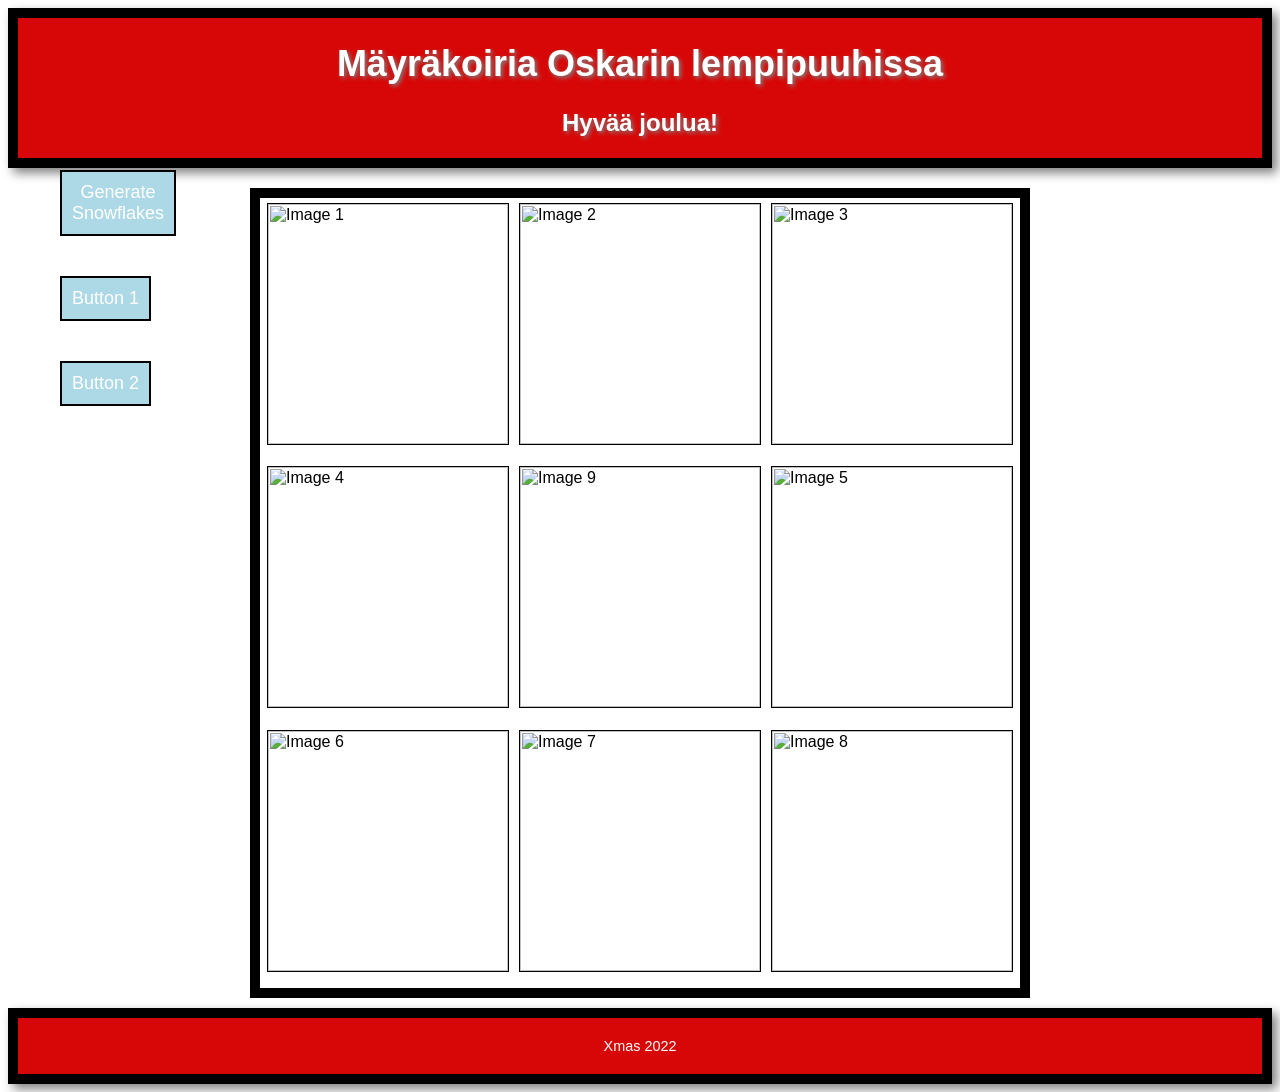
==== index.html @ 278f8f76 "Create index.html" ====
<html>

<head>
    <title>Hyvää joulua</title>
    <meta charset="utf-8">
    <style>
        body {
            font-family: Arial, sans-serif;
        }


        /* Add styling for the header banner */
        header {
            background-color: rgb(216, 7, 7);
            color: white;
            text-align: center;
            padding: 1px;
            margin-bottom: 20px;
            /* add a margin underneath the header */
            border: 10px solid black;
            /* add a border around the header */
            box-shadow: 5px 5px 10px gray;
            /* add a shadow to the header */
        }

        /* Add styling for the header text */
        header h1 {
            font-size: 36px;
            /* border: 2px solid white; */
            /* add a border around the letters */
            text-shadow: 2px 2px 4px gray;
            /* add a shadow to the letters */
        }

        /* Add styling for the subheader text */
        header h2 {
            font-size: 24px;
            text-shadow: 2px 2px 4px gray;
            /* add a shadow to the letters */
        }

        h2 {
            text-align: center;
        }

        /* Add styling for the footer banner */
        footer {
            background-color: rgb(216, 7, 7);
            color: white;
            text-align: center;
            padding: 10px;
            margin-top: 10px;
            border: 10px solid black;
            /* add a border around the footer */
            box-shadow: 5px 5px 10px gray;
            /* add a shadow to the footer */
        }

        ul {
            list-style: none;
            display: flex;
            flex-wrap: wrap;
            justify-content: space-around;
        }

        li {
            position: relative;
            width: 300px;
            margin: 20px;
            border: 2px solid black;
            box-shadow: 0 0 10px rgba(0, 0, 0, 0.3);
        }

        /* Add some styling for the images */
        .image {
            width: 240px;
            height: 240px;
            border: 1px solid black;
            margin: 5px;
            display: inline-block;
        }

        /* Add some styling for the snowflakes */
        .snowflake {
            position: absolute;
            top: 50px;
            /* start the snowflakes off the top of the screen */
            font-size: 20px;
            /* set the size of the snowflakes */
            color: white;
            /* set the color of the snowflakes */
        }

        /* Add styling for the frame */
        /* Add styling for the frame */
        .frame {
            border: 10px solid black;
            width: 760px;
            /* total width of the images plus margins */
            height: 790px;
            /* total height of the images plus margins */
            display: flex;
            flex-wrap: wrap;
            margin: auto;
            justify-content: center;
            /* center the images within the frame */

        }

        h3 {
            text-align: center;
            font-size: 1.2em;
            margin: 10px 0;
        }

        p {
            font-size: 0.9em;
            margin: 10px 0;
        }

        /* Add styling for the button */
        button {
            margin: 20px;
            /* add some margin around the button */
            padding: 10px;
            /* add some padding to the button */
            border: 2px solid black;
            /* add a border around the button */
            background-color: lightblue;
            /* set the background color of the button */
            color: white;
            /* set the text color of the button */
            font-size: 18px;
            /* set the font size of the button */
            cursor: pointer;
            /* change the cursor to a pointer when hovering over the button */
        }

        nav {
            position: absolute;
            /* position the navigation bar absolutely */
            left: 20px;
            /* set the left position of the navigation bar */
            top: calc(50px + 80px);
            /* set the top position of the navigation bar */
            width: 150px;
            /* set the width of the navigation bar */
            height: calc(100% - calc(100px + 80px));
            /* set the height of the navigation bar */
            background-color: transparent;
            /* set the background color of the navigation bar */
            padding: 20px;
            /* add some padding to the navigation bar */
        }

    </style>
</head>
<!DOCTYPE html>
<html>

<header>
    <h1>Mäyräkoiria Oskarin lempipuuhissa</h1>
    <h2>Hyvää joulua!</h2>
</header>

<body>

    <!-- Add a div element to wrap the images -->
    <div class="frame">
        <!-- Add 8 images to the page -->
        <img class="image" src="https://i.ibb.co/zrBrj5F/hund1.png" alt="Image 1">
        <img class="image" src="https://i.ibb.co/m0sxrf4/hund2.png" alt="Image 2">
        <img class="image" src="https://i.ibb.co/sjdg7tn/hund4.png" alt="Image 3">
        <img class="image" src="https://i.ibb.co/RHxyKR5/hund3.png" alt="Image 4">
        <img class="image" src="https://i.ibb.co/5WWwQ6B/DALL-E-2022-12-22-12-18-21-Ugly-christmas-sweater.png"
            alt="Image 9">
        <img class="image" src="https://i.ibb.co/G9DMShf/hund5.png" alt="Image 5">
        <img class="image" src="https://i.ibb.co/h1BFKXc/hund6.png" alt="Image 6">
        <img class="image" src="https://i.ibb.co/NF72Xz9/hund7.png" alt="Image 7">
        <img class="image" src="https://i.ibb.co/kQ6McgG/hund8.png" alt="Image 8">
    </div>

    <nav>
        <button id="generate-snowflakes-button">Generate Snowflakes</button>
        <button>Button 1</button>
        <button>Button 2</button>
    </nav>

</body>

<footer>
    <p>Xmas 2022</p>
</footer>

<script>
    // create a function to generate snowflakes
    function generateSnowflakes() {
        // create a new snowflake element
        var snowflake = document.createElement("div");
        // add the snowflake class to the element
        snowflake.classList.add("snowflake");
        // add some content to the snowflake element
        snowflake.innerHTML = "❄️";
        // set a random left position for the snowflake
        snowflake.style.left = Math.random() * window.innerWidth + "px";
        // add the snowflake element to the body of the page
        document.body.appendChild(snowflake);
    }

    function getRandomIntBetweenMinusOneAndOne() {
        // generate a random number between 0 and 1
        var randomNumber = Math.random();
        // if the random number is less than 0.5, return -1
        if (randomNumber < 0.8) {
            return 0;
        }

        else if (randomNumber < 0.4) {
            return -1;
        }
        else {
            return 1;
        }
    }

    // create a function to animate the snowflakes
    function animateSnowflakes() {

        // get all the snowflake elements on the page
        var snowflakes = document.querySelectorAll(".snowflake");
        // loop through each snowflake element
        var i = 0
        snowflakes.forEach(function (snowflake) {
            // get the current top position of the snowflake

            var top = document.querySelectorAll(".snowflake")[i].offsetTop
            var left = document.querySelectorAll(".snowflake")[i].offsetLeft
            var rand = getRandomIntBetweenMinusOneAndOne();


            console.log(top)
            console.log(i)
            // set the new top position of the snowflake
            snowflake.style.top = top + 2 + "px";
            snowflake.style.left = left + rand + "px";

            // if the snowflake has reached the bottom of the screen, remove it
            if (top > window.innerHeight) {
                snowflake.remove();
            }
            i += 1
        });
    }

    // get the generate snowflakes button
    var generateSnowflakesButton = document.getElementById("generate-snowflakes-button");
    // attach an event listener to the button that calls the generateSnowflakes function when the button is clicked
    generateSnowflakesButton.addEventListener("click", generateSnowflakes);


    // animate the snowflakes every 50 milliseconds
    setInterval(animateSnowflakes, 25);
</script>



</html>
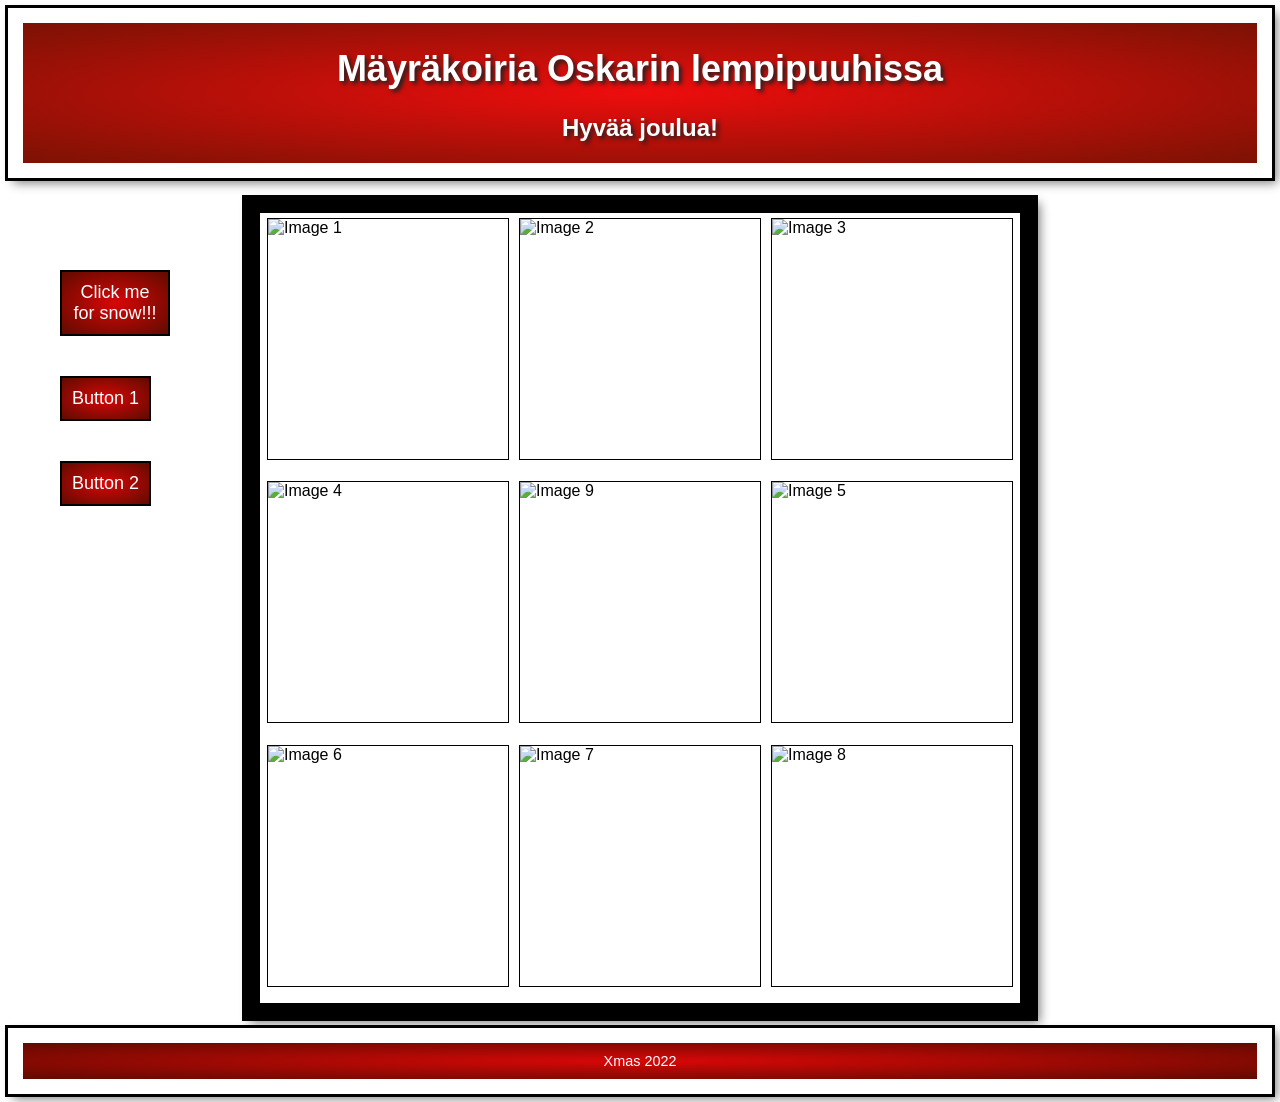
==== commit aaa176e5: "Deployed from server" ====
--- a/index.html
+++ b/index.html
@@ -1,162 +1,13 @@
+<!DOCTYPE html>
 <html>
 
 <head>
     <title>Hyvää joulua</title>
     <meta charset="utf-8">
-    <style>
-        body {
-            font-family: Arial, sans-serif;
-        }
+</head>
 
-
-        /* Add styling for the header banner */
-        header {
-            background-color: rgb(216, 7, 7);
-            color: white;
-            text-align: center;
-            padding: 1px;
-            margin-bottom: 20px;
-            /* add a margin underneath the header */
-            border: 10px solid black;
-            /* add a border around the header */
-            box-shadow: 5px 5px 10px gray;
-            /* add a shadow to the header */
-        }
-
-        /* Add styling for the header text */
-        header h1 {
-            font-size: 36px;
-            /* border: 2px solid white; */
-            /* add a border around the letters */
-            text-shadow: 2px 2px 4px gray;
-            /* add a shadow to the letters */
-        }
-
-        /* Add styling for the subheader text */
-        header h2 {
-            font-size: 24px;
-            text-shadow: 2px 2px 4px gray;
-            /* add a shadow to the letters */
-        }
-
-        h2 {
-            text-align: center;
-        }
-
-        /* Add styling for the footer banner */
-        footer {
-            background-color: rgb(216, 7, 7);
-            color: white;
-            text-align: center;
-            padding: 10px;
-            margin-top: 10px;
-            border: 10px solid black;
-            /* add a border around the footer */
-            box-shadow: 5px 5px 10px gray;
-            /* add a shadow to the footer */
-        }
-
-        ul {
-            list-style: none;
-            display: flex;
-            flex-wrap: wrap;
-            justify-content: space-around;
-        }
-
-        li {
-            position: relative;
-            width: 300px;
-            margin: 20px;
-            border: 2px solid black;
-            box-shadow: 0 0 10px rgba(0, 0, 0, 0.3);
-        }
-
-        /* Add some styling for the images */
-        .image {
-            width: 240px;
-            height: 240px;
-            border: 1px solid black;
-            margin: 5px;
-            display: inline-block;
-        }
-
-        /* Add some styling for the snowflakes */
-        .snowflake {
-            position: absolute;
-            top: 50px;
-            /* start the snowflakes off the top of the screen */
-            font-size: 20px;
-            /* set the size of the snowflakes */
-            color: white;
-            /* set the color of the snowflakes */
-        }
-
-        /* Add styling for the frame */
-        /* Add styling for the frame */
-        .frame {
-            border: 10px solid black;
-            width: 760px;
-            /* total width of the images plus margins */
-            height: 790px;
-            /* total height of the images plus margins */
-            display: flex;
-            flex-wrap: wrap;
-            margin: auto;
-            justify-content: center;
-            /* center the images within the frame */
-
-        }
-
-        h3 {
-            text-align: center;
-            font-size: 1.2em;
-            margin: 10px 0;
-        }
-
-        p {
-            font-size: 0.9em;
-            margin: 10px 0;
-        }
-
-        /* Add styling for the button */
-        button {
-            margin: 20px;
-            /* add some margin around the button */
-            padding: 10px;
-            /* add some padding to the button */
-            border: 2px solid black;
-            /* add a border around the button */
-            background-color: lightblue;
-            /* set the background color of the button */
-            color: white;
-            /* set the text color of the button */
-            font-size: 18px;
-            /* set the font size of the button */
-            cursor: pointer;
-            /* change the cursor to a pointer when hovering over the button */
-        }
-
-        nav {
-            position: absolute;
-            /* position the navigation bar absolutely */
-            left: 20px;
-            /* set the left position of the navigation bar */
-            top: calc(50px + 80px);
-            /* set the top position of the navigation bar */
-            width: 150px;
-            /* set the width of the navigation bar */
-            height: calc(100% - calc(100px + 80px));
-            /* set the height of the navigation bar */
-            background-color: transparent;
-            /* set the background color of the navigation bar */
-            padding: 20px;
-            /* add some padding to the navigation bar */
-        }
-
-    </style>
-</head>
-<!DOCTYPE html>
-<html>
+<script src="script.js"></script>
+<link rel="stylesheet" href="style.css">
 
 <header>
     <h1>Mäyräkoiria Oskarin lempipuuhissa</h1>
@@ -181,9 +32,15 @@
     </div>
 
     <nav>
-        <button id="generate-snowflakes-button">Generate Snowflakes</button>
+        <button id="generate-snowflakes-button">Click me for snow!!!</button>
         <button>Button 1</button>
         <button>Button 2</button>
+        <div id="lights">
+            <!-- <div class="light-bulb"></div>
+            <div class="light-bulb"></div>
+            <div class="light-bulb"></div> -->
+            <!-- Add more light bulbs here -->
+        </div>
     </nav>
 
 </body>
@@ -192,71 +49,8 @@
     <p>Xmas 2022</p>
 </footer>
 
+<script src="script.js"></script>
 <script>
-    // create a function to generate snowflakes
-    function generateSnowflakes() {
-        // create a new snowflake element
-        var snowflake = document.createElement("div");
-        // add the snowflake class to the element
-        snowflake.classList.add("snowflake");
-        // add some content to the snowflake element
-        snowflake.innerHTML = "❄️";
-        // set a random left position for the snowflake
-        snowflake.style.left = Math.random() * window.innerWidth + "px";
-        // add the snowflake element to the body of the page
-        document.body.appendChild(snowflake);
-    }
-
-    function getRandomIntBetweenMinusOneAndOne() {
-        // generate a random number between 0 and 1
-        var randomNumber = Math.random();
-        // if the random number is less than 0.5, return -1
-        if (randomNumber < 0.8) {
-            return 0;
-        }
-
-        else if (randomNumber < 0.4) {
-            return -1;
-        }
-        else {
-            return 1;
-        }
-    }
-
-    // create a function to animate the snowflakes
-    function animateSnowflakes() {
-
-        // get all the snowflake elements on the page
-        var snowflakes = document.querySelectorAll(".snowflake");
-        // loop through each snowflake element
-        var i = 0
-        snowflakes.forEach(function (snowflake) {
-            // get the current top position of the snowflake
-
-            var top = document.querySelectorAll(".snowflake")[i].offsetTop
-            var left = document.querySelectorAll(".snowflake")[i].offsetLeft
-            var rand = getRandomIntBetweenMinusOneAndOne();
-
-
-            console.log(top)
-            console.log(i)
-            // set the new top position of the snowflake
-            snowflake.style.top = top + 2 + "px";
-            snowflake.style.left = left + rand + "px";
-
-            // if the snowflake has reached the bottom of the screen, remove it
-            if (top > window.innerHeight) {
-                snowflake.remove();
-            }
-            i += 1
-        });
-    }
-
-    // get the generate snowflakes button
-    var generateSnowflakesButton = document.getElementById("generate-snowflakes-button");
-    // attach an event listener to the button that calls the generateSnowflakes function when the button is clicked
-    generateSnowflakesButton.addEventListener("click", generateSnowflakes);
-
 
     // animate the snowflakes every 50 milliseconds
     setInterval(animateSnowflakes, 25);
--- a/style.css
+++ b/style.css
@@ -0,0 +1,185 @@
+body {
+    font-family: Arial, sans-serif;
+}
+
+
+/* Add styling for the header banner */
+header {
+
+    background: radial-gradient(ellipse at center,  rgb(238, 13, 13),  rgb(123, 18, 4));
+
+    color: white;
+    text-align: center;
+    padding: 1px;
+    margin-bottom: 20px;
+    /* add a margin underneath the header */
+   border-style: solid;
+    /* set the border style to solid */
+    border-width: 15px;
+    /* set the border width to 10 pixels */
+    border-image: url('https://www.myfreetextures.com/wp-content/uploads/2014/10/texture-seamless-wood-3.jpg') 10 stretch;
+    /* set the background image of the frame */
+
+    box-shadow: 0 0 0 3px #000, 5px 5px 10px gray;
+    /* add a shadow to the header */
+}
+
+/* Add styling for the header text */
+header h1 {
+    font-size: 36px;
+    /* border: 2px solid white; */
+    /* add a border around the letters */
+    text-shadow: 3px 3px 4px rgb(33, 33, 33);
+    /* add a shadow to the letters */
+}
+
+/* Add styling for the subheader text */
+header h2 {
+    font-size: 24px;
+    text-shadow: 3px 3px 4px rgb(33, 33, 33);
+    /* add a shadow to the letters */
+}
+
+h2 {
+    text-align: center;
+}
+
+/* Add styling for the footer banner */
+footer {
+    background: radial-gradient(ellipse at center,  rgb(216, 7, 7),  rgb(95, 11, 0));
+    color: white;
+    text-align: center;
+    padding: 10px;
+    margin-top: 10px;
+    border-style: solid;
+    /* set the border style to solid */
+    border-width: 15px;
+    /* set the border width to 10 pixels */
+    border-image: url('https://www.myfreetextures.com/wp-content/uploads/2014/10/texture-seamless-wood-3.jpg') 10 stretch;
+    /* set the background image of the frame */
+
+    box-shadow: 0 0 0 3px #000, 5px 5px 10px gray;
+    /* add a shadow to the header */
+}
+
+ul {
+    list-style: none;
+    display: flex;
+    flex-wrap: wrap;
+    justify-content: space-around;
+}
+
+li {
+    position: relative;
+    width: 300px;
+    margin: 20px;
+    border: 2px solid black;
+    box-shadow: 0 0 10px rgba(0, 0, 0, 0.3);
+}
+
+/* Add some styling for the images */
+.image {
+    width: 240px;
+    height: 240px;
+    border: 1px solid black;
+    margin: 5px;
+    display: inline-block;
+}
+
+/* Add some styling for the snowflakes */
+.snowflake {
+    position: absolute;
+    top: 50px;
+    /* start the snowflakes off the top of the screen */
+    font-size: 20px;
+    /* set the size of the snowflakes */
+    color: white;
+    /* set the color of the snowflakes */
+}
+
+/* Add styling for the frame */
+/* Add styling for the frame */
+.frame {
+    border-style: solid;
+    /* set the border style to solid */
+    border-width: 15px;
+    /* set the border width to 10 pixels */
+    border-image: url('https://www.myfreetextures.com/wp-content/uploads/2014/10/texture-seamless-wood-3.jpg') 10 stretch;
+    /* set the background image of the frame */
+
+    box-shadow: 0 0 0 3px #000, 5px 5px 10px gray;
+    width: 760px;
+    /* total width of the images plus margins */
+    height: 790px;
+    /* total height of the images plus margins */
+    display: flex;
+    flex-wrap: wrap;
+    margin: auto;
+    justify-content: center;
+    /* center the images within the frame */
+
+}
+
+h3 {
+    text-align: center;
+    font-size: 1.2em;
+    margin: 10px 0;
+}
+
+p {
+    font-size: 0.9em;
+    margin: 0px 0;
+}
+
+/* Add styling for the button */
+button {
+    margin: 20px;
+    /* add some margin around the button */
+    padding: 10px;
+    /* add some padding to the button */
+    border: 2px solid black;
+    /* add a border around the button */
+    background: radial-gradient(ellipse at center,  rgb(216, 7, 7),  rgb(95, 11, 0));
+    color: white;
+    /* set the text color of the button */
+    font-size: 18px;
+    /* set the font size of the button */
+    cursor: pointer;
+    /* change the cursor to a pointer when hovering over the button */
+}
+
+nav {
+    position: absolute;
+    /* position the navigation bar absolutely */
+    left: 20px;
+    /* set the left position of the navigation bar */
+    top: calc(50px + 180px);
+    /* set the top position of the navigation bar */
+    width: 150px;
+    /* set the width of the navigation bar */
+    height: calc(100% - calc(100px + 80px));
+    /* set the height of the navigation bar */
+    background-color: transparent;
+    /* set the background color of the navigation bar */
+    padding: 20px;
+    /* add some padding to the navigation bar */
+}
+
+.light-bulb {
+    background-image: url('assets/lightbulb.png'); /* set the light bulb image as the background */
+    width: 40px; /* set the width of the light bulb */
+    height: 83px; /* set the height of the light bulb */
+    background-size: cover; /* scale the light bulb image to the size of the element */
+    animation: light-bulb-animation 1s infinite; /* create the light bulb animation */
+  }
+  
+  /* create the keyframes for the light bulb animation */
+  @keyframes light-bulb-animation {
+    0%, 100% {
+      background-color: #fff; /* set the background color to white */
+    }
+    50% {
+      background-color: #f00; /* set the background color to red */
+    }
+  }
+  
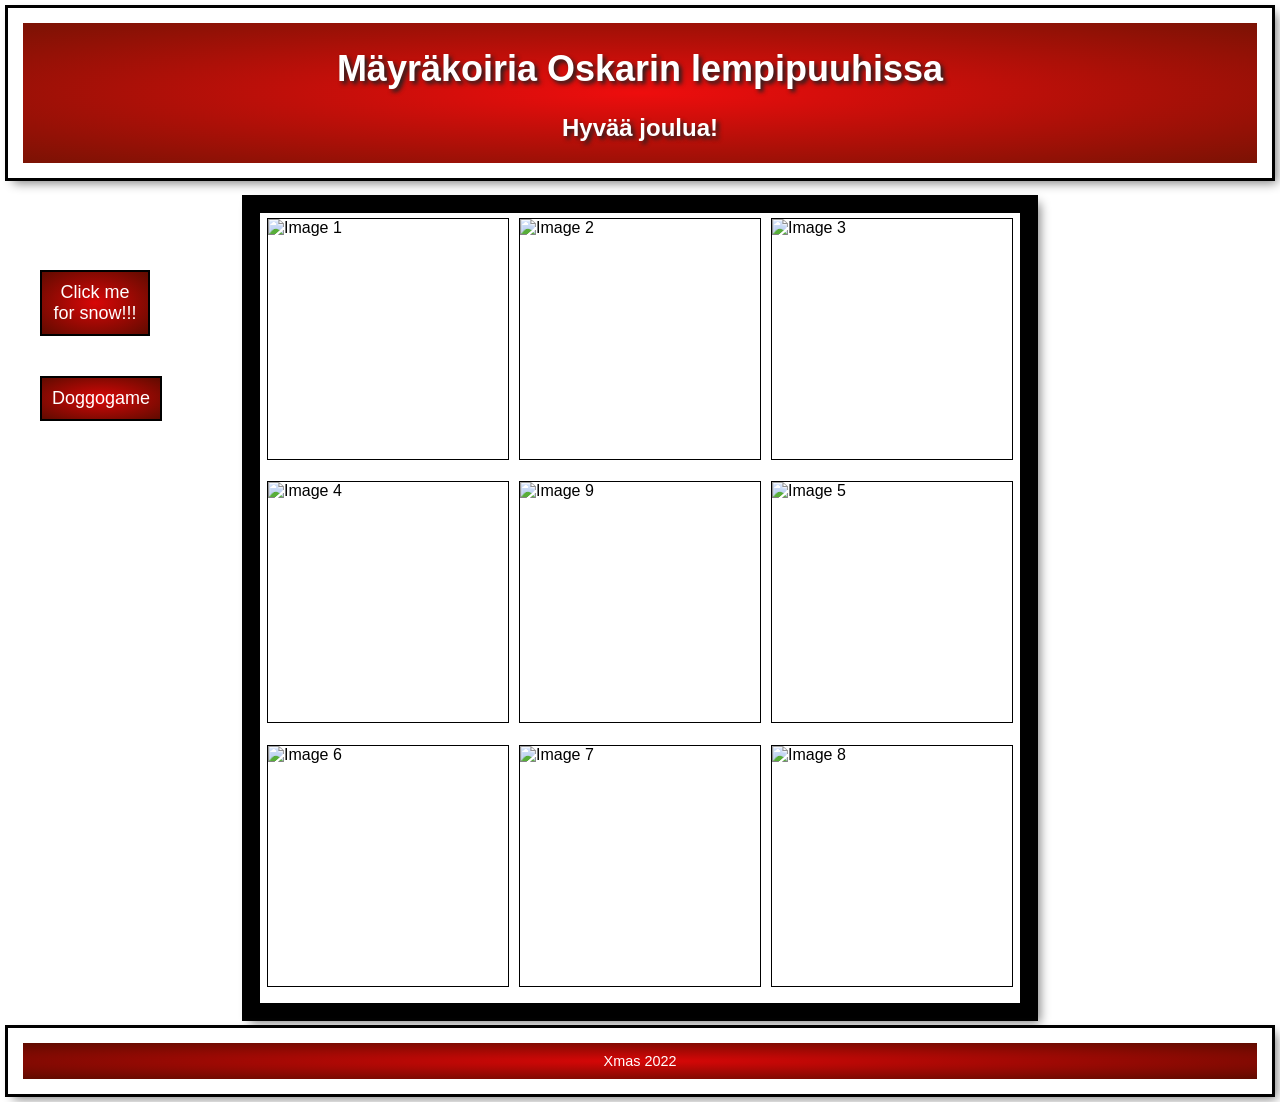
==== commit 0681fb98: "changes" ====
--- a/index.html
+++ b/index.html
@@ -33,14 +33,7 @@
 
     <nav>
         <button id="generate-snowflakes-button">Click me for snow!!!</button>
-        <button>Button 1</button>
-        <button>Button 2</button>
-        <div id="lights">
-            <!-- <div class="light-bulb"></div>
-            <div class="light-bulb"></div>
-            <div class="light-bulb"></div> -->
-            <!-- Add more light bulbs here -->
-        </div>
+        <button onclick="window.open('fungame/index.html', '_self');">Doggogame</button>
     </nav>
 
 </body>
--- a/style.css
+++ b/style.css
@@ -151,7 +151,7 @@
 nav {
     position: absolute;
     /* position the navigation bar absolutely */
-    left: 20px;
+    left: 0px;
     /* set the left position of the navigation bar */
     top: calc(50px + 180px);
     /* set the top position of the navigation bar */
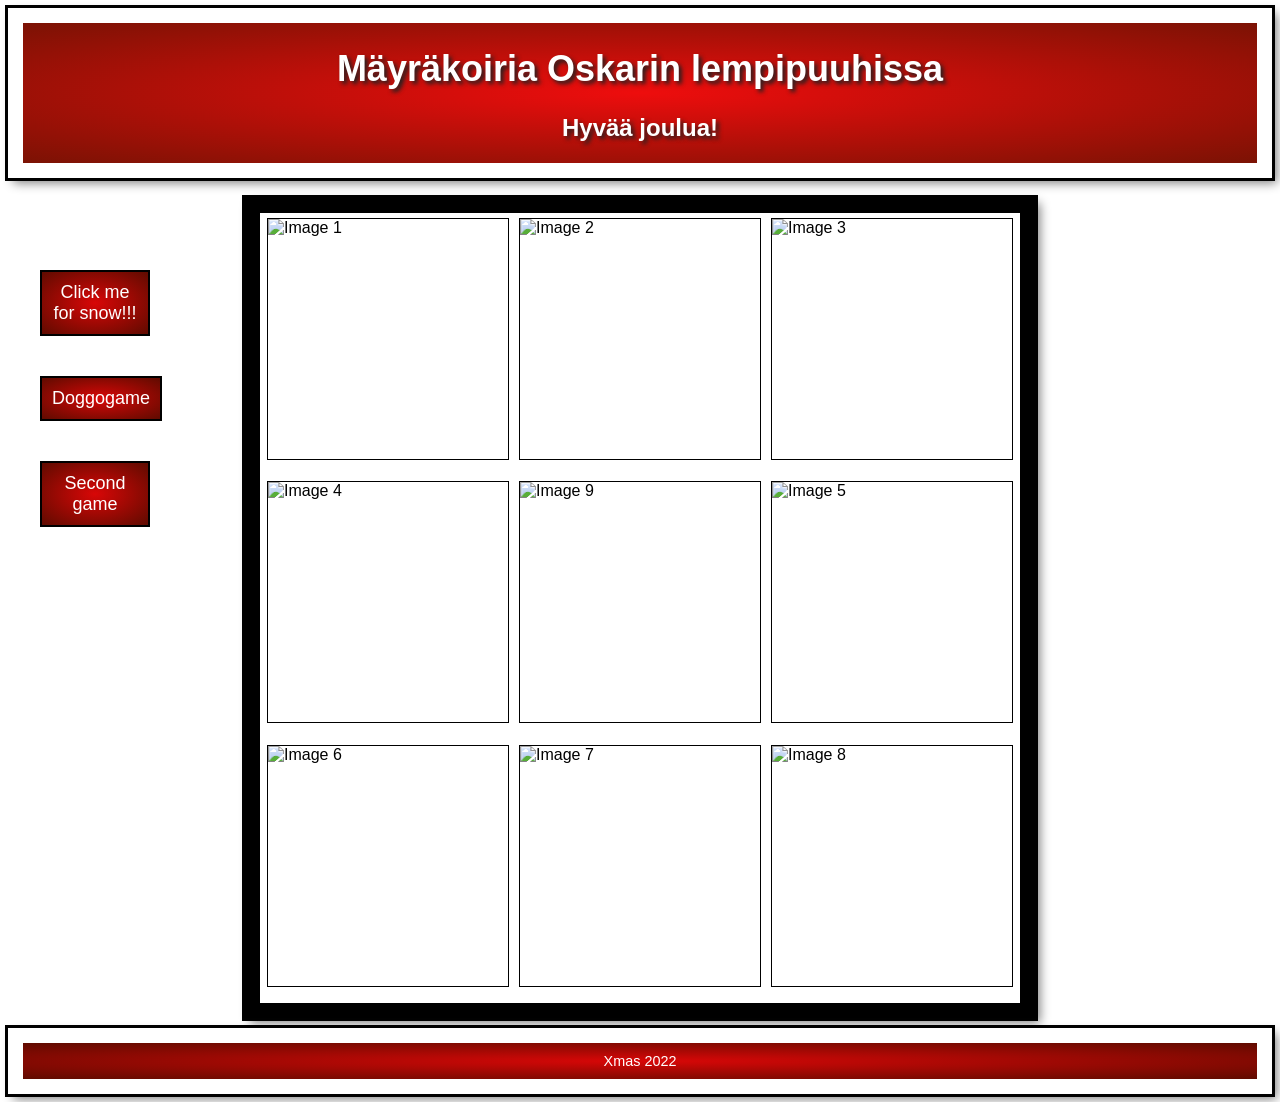
==== commit 958f94e2: "Added second game" ====
--- a/index.html
+++ b/index.html
@@ -34,6 +34,7 @@
     <nav>
         <button id="generate-snowflakes-button">Click me for snow!!!</button>
         <button onclick="window.open('fungame/index.html', '_self');">Doggogame</button>
+        <button onclick="window.open('secondgame/index.html', '_self');">Second game</button>
     </nav>
 
 </body>
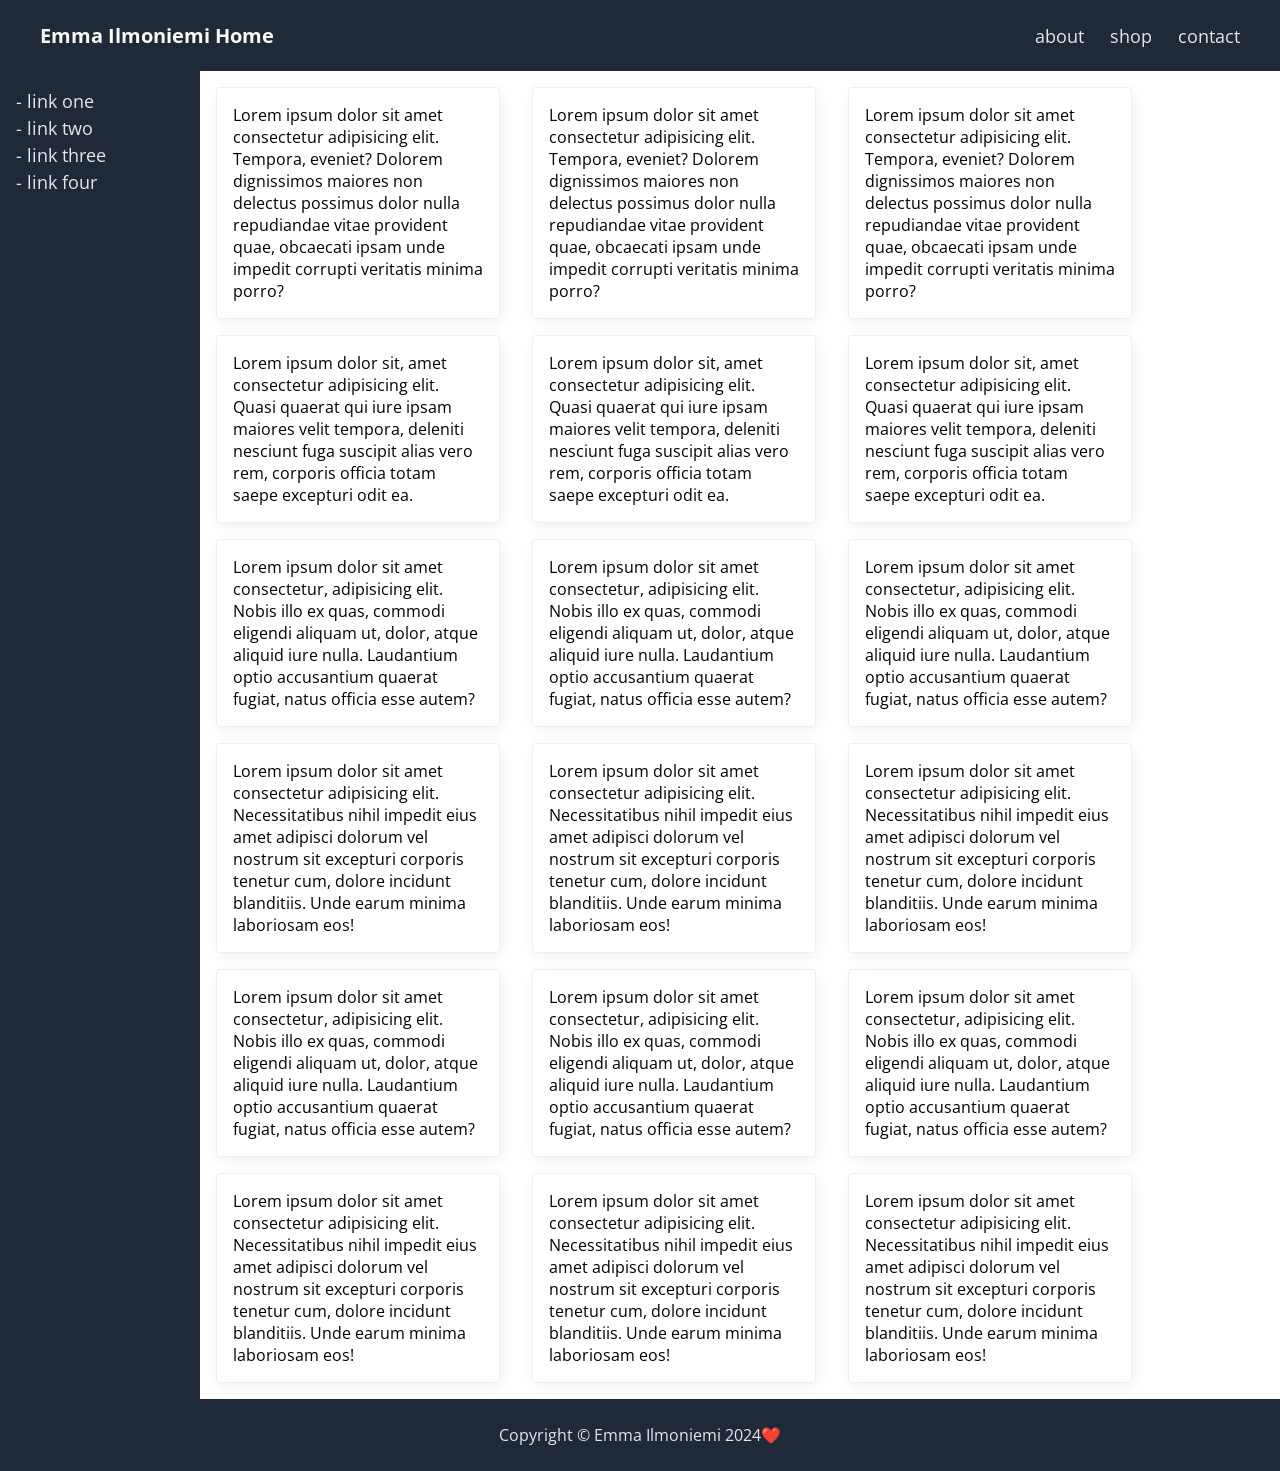
==== commit 426cdbd2: "Initialize homepage." ====
--- a/index.html
+++ b/index.html
@@ -1,55 +1,104 @@
 <!DOCTYPE html>
-<html>
+<html lang="en">
 
 <head>
-    <title>Hyvää joulua</title>
-    <meta charset="utf-8">
+    <meta charset="UTF-8">
+    <meta http-equiv="X-UA-Compatible" content="IE=edge">
+    <meta name="viewport" content="width=device-width, initial-scale=1.0">
+    <title>Emma Ilmoniemi || Home</title>
+    <link rel="stylesheet" href="style.css">
+    <link href='https://fonts.googleapis.com/css?family=Open Sans' rel='stylesheet'>
 </head>
 
-<script src="script.js"></script>
-<link rel="stylesheet" href="style.css">
+<body>
+    <div class="header">
+        <div class="header-left">
 
-<header>
-    <h1>Mäyräkoiria Oskarin lempipuuhissa</h1>
-    <h2>Hyvää joulua!</h2>
-</header>
+            <!-- <img src="./images/logo.png" alt="logo"> -->
+            <div>Emma Ilmoniemi Home</div>
 
-<body>
-
-    <!-- Add a div element to wrap the images -->
-    <div class="frame">
-        <!-- Add 8 images to the page -->
-        <img class="image" src="https://i.ibb.co/zrBrj5F/hund1.png" alt="Image 1">
-        <img class="image" src="https://i.ibb.co/m0sxrf4/hund2.png" alt="Image 2">
-        <img class="image" src="https://i.ibb.co/sjdg7tn/hund4.png" alt="Image 3">
-        <img class="image" src="https://i.ibb.co/RHxyKR5/hund3.png" alt="Image 4">
-        <img class="image" src="https://i.ibb.co/5WWwQ6B/DALL-E-2022-12-22-12-18-21-Ugly-christmas-sweater.png"
-            alt="Image 9">
-        <img class="image" src="https://i.ibb.co/G9DMShf/hund5.png" alt="Image 5">
-        <img class="image" src="https://i.ibb.co/h1BFKXc/hund6.png" alt="Image 6">
-        <img class="image" src="https://i.ibb.co/NF72Xz9/hund7.png" alt="Image 7">
-        <img class="image" src="https://i.ibb.co/kQ6McgG/hund8.png" alt="Image 8">
+        </div>
+        <div class="header-right">
+            <ul class="links">
+                <li><a href="google.com">about</a></li>
+                <li><a href="google.com">shop</a></li>
+                <li><a href="google.com">contact</a></li>
+            </ul>
+        </div>
     </div>
-
-    <nav>
-        <button id="generate-snowflakes-button">Click me for snow!!!</button>
-        <button onclick="window.open('fungame/index.html', '_self');">Doggogame</button>
-        <button onclick="window.open('secondgame/index.html', '_self');">Second game</button>
-    </nav>
-
+    <div class="content">
+        <div class="sidebar">
+            <ul>
+                <li><a href="#"> - link one</a></li>
+                <li><a href="#"> - link two</a></li>
+                <li><a href="#"> - link three</a></li>
+                <li><a href="#"> - link four</a></li>
+            </ul>
+        </div>
+        <div class="content-infoboxes">
+            <div class="card">Lorem ipsum dolor sit amet consectetur adipisicing elit. Tempora, eveniet? Dolorem
+                dignissimos maiores non delectus possimus dolor nulla repudiandae vitae provident quae, obcaecati ipsam
+                unde impedit corrupti veritatis minima porro?</div>
+            <div class="card">Lorem ipsum dolor sit, amet consectetur adipisicing elit. Quasi quaerat qui iure ipsam
+                maiores velit tempora, deleniti nesciunt fuga suscipit alias vero rem, corporis officia totam saepe
+                excepturi odit ea.</div>
+            <div class="card">Lorem ipsum dolor sit amet consectetur, adipisicing elit. Nobis illo ex quas, commodi
+                eligendi aliquam ut, dolor, atque aliquid iure nulla. Laudantium optio accusantium quaerat fugiat, natus
+                officia esse autem?</div>
+            <div class="card">Lorem ipsum dolor sit amet consectetur adipisicing elit. Necessitatibus nihil impedit eius
+                amet adipisci dolorum vel nostrum sit excepturi corporis tenetur cum, dolore incidunt blanditiis. Unde
+                earum minima laboriosam eos!</div>
+            <div class="card">Lorem ipsum dolor sit amet consectetur, adipisicing elit. Nobis illo ex quas, commodi
+                eligendi aliquam ut, dolor, atque aliquid iure nulla. Laudantium optio accusantium quaerat fugiat, natus
+                officia esse autem?</div>
+            <div class="card">Lorem ipsum dolor sit amet consectetur adipisicing elit. Necessitatibus nihil impedit eius
+                amet adipisci dolorum vel nostrum sit excepturi corporis tenetur cum, dolore incidunt blanditiis. Unde
+                earum minima laboriosam eos!</div>
+        </div>
+        <div class="content-quote">
+            <div class="card">Lorem ipsum dolor sit amet consectetur adipisicing elit. Tempora, eveniet? Dolorem
+                dignissimos maiores non delectus possimus dolor nulla repudiandae vitae provident quae, obcaecati ipsam
+                unde impedit corrupti veritatis minima porro?</div>
+            <div class="card">Lorem ipsum dolor sit, amet consectetur adipisicing elit. Quasi quaerat qui iure ipsam
+                maiores velit tempora, deleniti nesciunt fuga suscipit alias vero rem, corporis officia totam saepe
+                excepturi odit ea.</div>
+            <div class="card">Lorem ipsum dolor sit amet consectetur, adipisicing elit. Nobis illo ex quas, commodi
+                eligendi aliquam ut, dolor, atque aliquid iure nulla. Laudantium optio accusantium quaerat fugiat, natus
+                officia esse autem?</div>
+            <div class="card">Lorem ipsum dolor sit amet consectetur adipisicing elit. Necessitatibus nihil impedit eius
+                amet adipisci dolorum vel nostrum sit excepturi corporis tenetur cum, dolore incidunt blanditiis. Unde
+                earum minima laboriosam eos!</div>
+            <div class="card">Lorem ipsum dolor sit amet consectetur, adipisicing elit. Nobis illo ex quas, commodi
+                eligendi aliquam ut, dolor, atque aliquid iure nulla. Laudantium optio accusantium quaerat fugiat, natus
+                officia esse autem?</div>
+            <div class="card">Lorem ipsum dolor sit amet consectetur adipisicing elit. Necessitatibus nihil impedit eius
+                amet adipisci dolorum vel nostrum sit excepturi corporis tenetur cum, dolore incidunt blanditiis. Unde
+                earum minima laboriosam eos!</div>
+        </div>
+        <div class="content-register">
+            <div class="card">Lorem ipsum dolor sit amet consectetur adipisicing elit. Tempora, eveniet? Dolorem
+                dignissimos maiores non delectus possimus dolor nulla repudiandae vitae provident quae, obcaecati ipsam
+                unde impedit corrupti veritatis minima porro?</div>
+            <div class="card">Lorem ipsum dolor sit, amet consectetur adipisicing elit. Quasi quaerat qui iure ipsam
+                maiores velit tempora, deleniti nesciunt fuga suscipit alias vero rem, corporis officia totam saepe
+                excepturi odit ea.</div>
+            <div class="card">Lorem ipsum dolor sit amet consectetur, adipisicing elit. Nobis illo ex quas, commodi
+                eligendi aliquam ut, dolor, atque aliquid iure nulla. Laudantium optio accusantium quaerat fugiat, natus
+                officia esse autem?</div>
+            <div class="card">Lorem ipsum dolor sit amet consectetur adipisicing elit. Necessitatibus nihil impedit eius
+                amet adipisci dolorum vel nostrum sit excepturi corporis tenetur cum, dolore incidunt blanditiis. Unde
+                earum minima laboriosam eos!</div>
+            <div class="card">Lorem ipsum dolor sit amet consectetur, adipisicing elit. Nobis illo ex quas, commodi
+                eligendi aliquam ut, dolor, atque aliquid iure nulla. Laudantium optio accusantium quaerat fugiat, natus
+                officia esse autem?</div>
+            <div class="card">Lorem ipsum dolor sit amet consectetur adipisicing elit. Necessitatibus nihil impedit eius
+                amet adipisci dolorum vel nostrum sit excepturi corporis tenetur cum, dolore incidunt blanditiis. Unde
+                earum minima laboriosam eos!</div>
+        </div>
+    </div>
+    <div class="footer">
+        Copyright © Emma Ilmoniemi 2024❤️
+    </div>
 </body>
 
-<footer>
-    <p>Xmas 2022</p>
-</footer>
-
-<script src="script.js"></script>
-<script>
-
-    // animate the snowflakes every 50 milliseconds
-    setInterval(animateSnowflakes, 25);
-</script>
-
-
-
 </html>
--- a/style.css
+++ b/style.css
@@ -1,185 +1,110 @@
 body {
-    font-family: Arial, sans-serif;
+    font-family: Open Sans, Helvetica Neue, Helvetica, Arial, sans-serif;
+    margin: 0;
+    min-height: 100vh;
+    display: flex;
+    flex-direction: column;
+}
+
+a {
+
+    text-decoration: none;
+    color: #E5E7EB;
+    font-size: 18px;
+}
+
+ul {
+    list-style-type: none;
+    margin: 0;
+    padding: 0;
+  }
+
+.header ul {
+    list-style-type: none;
+    display: flex;
+    padding: 0;
+    margin: 0;
+    justify-content: space-between;
+    gap: 26px;
 }
 
 
-/* Add styling for the header banner */
-header {
 
-    background: radial-gradient(ellipse at center,  rgb(238, 13, 13),  rgb(123, 18, 4));
-
-    color: white;
-    text-align: center;
-    padding: 1px;
-    margin-bottom: 20px;
-    /* add a margin underneath the header */
-   border-style: solid;
-    /* set the border style to solid */
-    border-width: 15px;
-    /* set the border width to 10 pixels */
-    border-image: url('https://www.myfreetextures.com/wp-content/uploads/2014/10/texture-seamless-wood-3.jpg') 10 stretch;
-    /* set the background image of the frame */
-
-    box-shadow: 0 0 0 3px #000, 5px 5px 10px gray;
-    /* add a shadow to the header */
+.header img {
+    width: 11%;
+    height: auto;
+    border-radius: 35px;
+    box-shadow: 2px 3px 4px #000000;
+    flex-shrink: 0;
 }
 
-/* Add styling for the header text */
-header h1 {
-    font-size: 36px;
-    /* border: 2px solid white; */
-    /* add a border around the letters */
-    text-shadow: 3px 3px 4px rgb(33, 33, 33);
-    /* add a shadow to the letters */
+.header {
+    background: #1F2937;
+    color: #F9FAF8;
+    font-size: 20px;
+    display: flex;
+    justify-content: space-between;
+    align-items: center;
+    padding: 22px 40px;
 }
 
-/* Add styling for the subheader text */
-header h2 {
-    font-size: 24px;
-    text-shadow: 3px 3px 4px rgb(33, 33, 33);
-    /* add a shadow to the letters */
-}
 
-h2 {
-    text-align: center;
-}
+.header-left {
 
-/* Add styling for the footer banner */
-footer {
-    background: radial-gradient(ellipse at center,  rgb(216, 7, 7),  rgb(95, 11, 0));
-    color: white;
-    text-align: center;
-    padding: 10px;
-    margin-top: 10px;
-    border-style: solid;
-    /* set the border style to solid */
-    border-width: 15px;
-    /* set the border width to 10 pixels */
-    border-image: url('https://www.myfreetextures.com/wp-content/uploads/2014/10/texture-seamless-wood-3.jpg') 10 stretch;
-    /* set the background image of the frame */
-
-    box-shadow: 0 0 0 3px #000, 5px 5px 10px gray;
-    /* add a shadow to the header */
-}
-
-ul {
-    list-style: none;
     display: flex;
-    flex-wrap: wrap;
-    justify-content: space-around;
-}
-
-li {
-    position: relative;
-    width: 300px;
-    margin: 20px;
-    border: 2px solid black;
-    box-shadow: 0 0 10px rgba(0, 0, 0, 0.3);
-}
-
-/* Add some styling for the images */
-.image {
-    width: 240px;
-    height: 240px;
-    border: 1px solid black;
-    margin: 5px;
-    display: inline-block;
-}
-
-/* Add some styling for the snowflakes */
-.snowflake {
-    position: absolute;
-    top: 50px;
-    /* start the snowflakes off the top of the screen */
-    font-size: 20px;
-    /* set the size of the snowflakes */
-    color: white;
-    /* set the color of the snowflakes */
-}
-
-/* Add styling for the frame */
-/* Add styling for the frame */
-.frame {
-    border-style: solid;
-    /* set the border style to solid */
-    border-width: 15px;
-    /* set the border width to 10 pixels */
-    border-image: url('https://www.myfreetextures.com/wp-content/uploads/2014/10/texture-seamless-wood-3.jpg') 10 stretch;
-    /* set the background image of the frame */
-
-    box-shadow: 0 0 0 3px #000, 5px 5px 10px gray;
-    width: 760px;
-    /* total width of the images plus margins */
-    height: 790px;
-    /* total height of the images plus margins */
-    display: flex;
-    flex-wrap: wrap;
-    margin: auto;
-    justify-content: center;
-    /* center the images within the frame */
+    align-items: center;
+    justify-content: left;
+    gap: 10px;
+    font-weight: bold;
+    color: #F9FAF8;
 
 }
 
-h3 {
-    text-align: center;
-    font-size: 1.2em;
-    margin: 10px 0;
+.header-right {
+
+    display: flex;
+    align-items: center;
+    justify-content: space-around;
+    gap: 2px;
+
 }
 
-p {
-    font-size: 0.9em;
-    margin: 0px 0;
+.content {
+    flex: 1;
+    display: flex;
+  }
+
+.container {
+    padding: 32px;
+    display: flex;
+    flex-wrap: wrap;
 }
 
-/* Add styling for the button */
-button {
-    margin: 20px;
-    /* add some margin around the button */
-    padding: 10px;
-    /* add some padding to the button */
-    border: 2px solid black;
-    /* add a border around the button */
-    background: radial-gradient(ellipse at center,  rgb(216, 7, 7),  rgb(95, 11, 0));
-    color: white;
-    /* set the text color of the button */
-    font-size: 18px;
-    /* set the font size of the button */
-    cursor: pointer;
-    /* change the cursor to a pointer when hovering over the button */
+.footer {
+    height: 72px;
+    background: #1F2937;
+    color: #E5E7EB;
+    display: flex;
+    align-items: center;
+    justify-content: center;
 }
 
-nav {
-    position: absolute;
-    /* position the navigation bar absolutely */
-    left: 0px;
-    /* set the left position of the navigation bar */
-    top: calc(50px + 180px);
-    /* set the top position of the navigation bar */
-    width: 150px;
-    /* set the width of the navigation bar */
-    height: calc(100% - calc(100px + 80px));
-    /* set the height of the navigation bar */
-    background-color: transparent;
-    /* set the background color of the navigation bar */
-    padding: 20px;
-    /* add some padding to the navigation bar */
+.sidebar {
+    width: 200px;
+    background: #1F2937;
+    color: #F9FAF8;
+    font-size: 20px;
+    box-sizing: border-box;
+    flex-shrink: 0;
+    padding: 16px;
 }
 
-.light-bulb {
-    background-image: url('assets/lightbulb.png'); /* set the light bulb image as the background */
-    width: 40px; /* set the width of the light bulb */
-    height: 83px; /* set the height of the light bulb */
-    background-size: cover; /* scale the light bulb image to the size of the element */
-    animation: light-bulb-animation 1s infinite; /* create the light bulb animation */
-  }
-  
-  /* create the keyframes for the light bulb animation */
-  @keyframes light-bulb-animation {
-    0%, 100% {
-      background-color: #fff; /* set the background color to white */
-    }
-    50% {
-      background-color: #f00; /* set the background color to red */
-    }
-  }
-  +
+.card {
+    border: 1px solid #eee;
+    box-shadow: 2px 4px 16px rgba(0, 0, 0, .06);
+    border-radius: 4px;
+    padding: 16px;
+    margin: 16px;
+    width: 250px;
+}
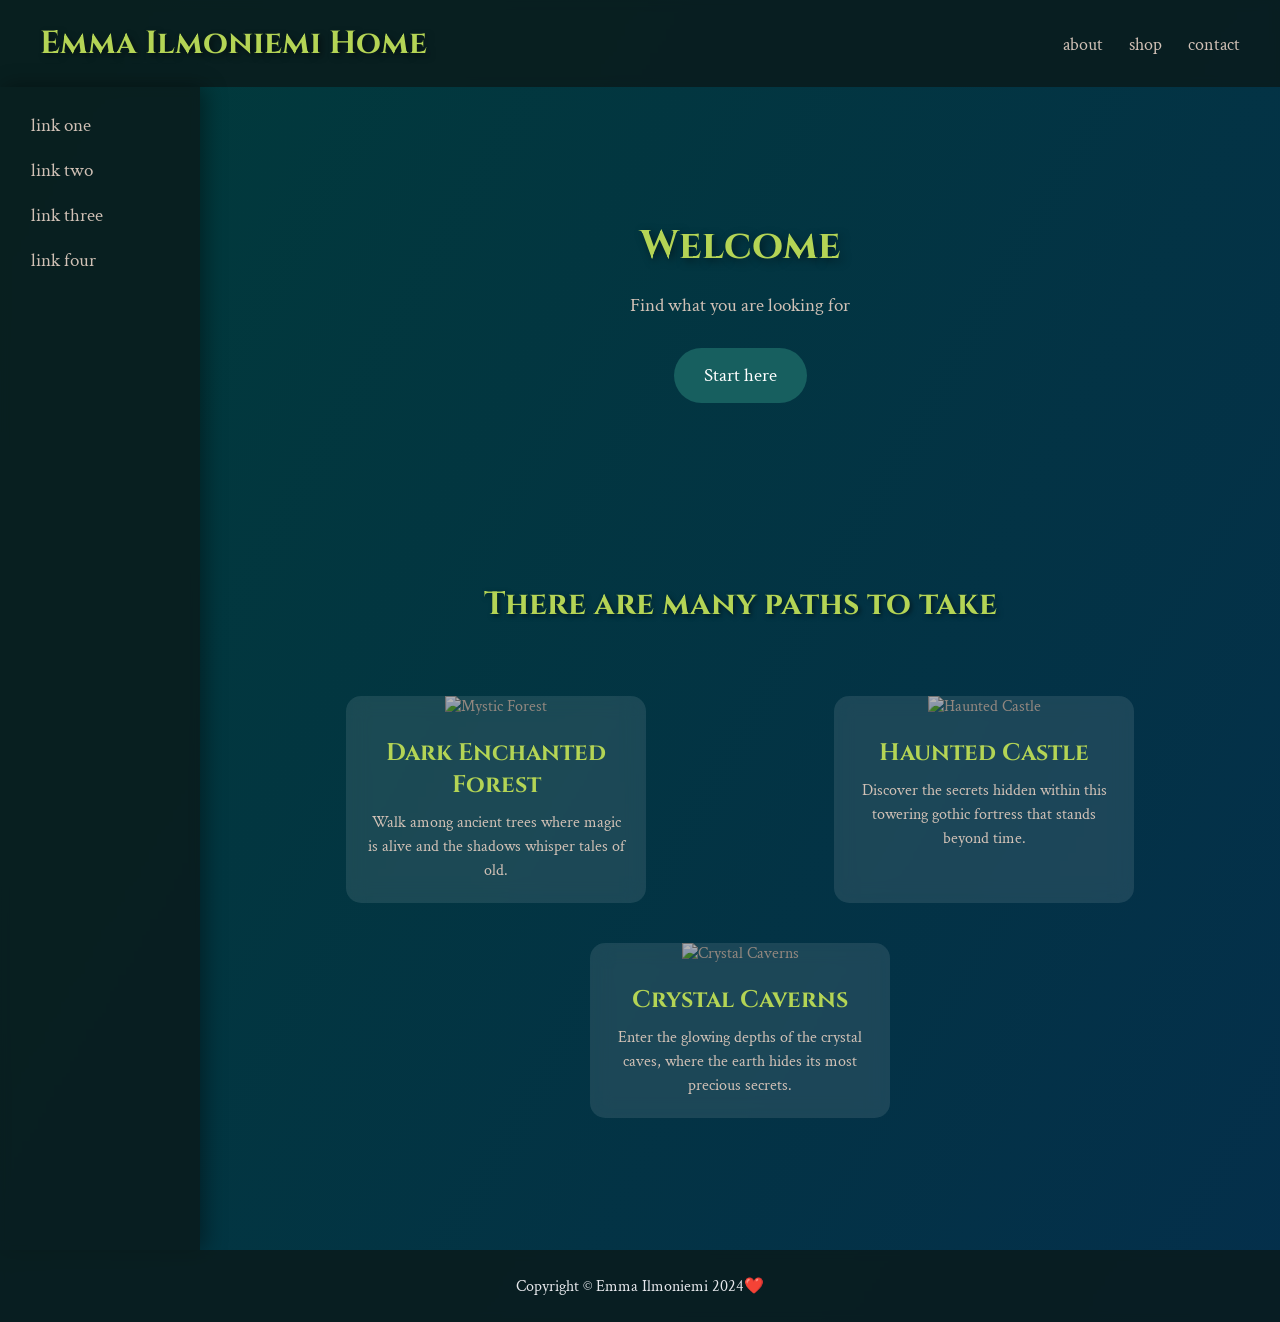
==== commit d10222d1: "Change layout to darker" ====
--- a/index.html
+++ b/index.html
@@ -6,8 +6,14 @@
     <meta http-equiv="X-UA-Compatible" content="IE=edge">
     <meta name="viewport" content="width=device-width, initial-scale=1.0">
     <title>Emma Ilmoniemi || Home</title>
+
+    <!-- <link href='https://fonts.googleapis.com/css?family=Open Sans' rel='stylesheet'> -->
+    <link href="https://fonts.googleapis.com/css2?family=Cinzel:wght@600&family=Crimson+Text:wght@400&display=swap"
+        rel="stylesheet">
     <link rel="stylesheet" href="style.css">
-    <link href='https://fonts.googleapis.com/css?family=Open Sans' rel='stylesheet'>
+    <!-- Font Awesome for Icons -->
+    <script src="https://kit.fontawesome.com/a076d05399.js"></script>
+
 </head>
 
 <body>
@@ -29,71 +35,46 @@
     <div class="content">
         <div class="sidebar">
             <ul>
-                <li><a href="#"> - link one</a></li>
-                <li><a href="#"> - link two</a></li>
-                <li><a href="#"> - link three</a></li>
-                <li><a href="#"> - link four</a></li>
+                <li><a href="#"> link one</a></li>
+                <li><a href="#"> link two</a></li>
+                <li><a href="#"> link three</a></li>
+                <li><a href="#"> link four</a></li>
             </ul>
         </div>
-        <div class="content-infoboxes">
-            <div class="card">Lorem ipsum dolor sit amet consectetur adipisicing elit. Tempora, eveniet? Dolorem
-                dignissimos maiores non delectus possimus dolor nulla repudiandae vitae provident quae, obcaecati ipsam
-                unde impedit corrupti veritatis minima porro?</div>
-            <div class="card">Lorem ipsum dolor sit, amet consectetur adipisicing elit. Quasi quaerat qui iure ipsam
-                maiores velit tempora, deleniti nesciunt fuga suscipit alias vero rem, corporis officia totam saepe
-                excepturi odit ea.</div>
-            <div class="card">Lorem ipsum dolor sit amet consectetur, adipisicing elit. Nobis illo ex quas, commodi
-                eligendi aliquam ut, dolor, atque aliquid iure nulla. Laudantium optio accusantium quaerat fugiat, natus
-                officia esse autem?</div>
-            <div class="card">Lorem ipsum dolor sit amet consectetur adipisicing elit. Necessitatibus nihil impedit eius
-                amet adipisci dolorum vel nostrum sit excepturi corporis tenetur cum, dolore incidunt blanditiis. Unde
-                earum minima laboriosam eos!</div>
-            <div class="card">Lorem ipsum dolor sit amet consectetur, adipisicing elit. Nobis illo ex quas, commodi
-                eligendi aliquam ut, dolor, atque aliquid iure nulla. Laudantium optio accusantium quaerat fugiat, natus
-                officia esse autem?</div>
-            <div class="card">Lorem ipsum dolor sit amet consectetur adipisicing elit. Necessitatibus nihil impedit eius
-                amet adipisci dolorum vel nostrum sit excepturi corporis tenetur cum, dolore incidunt blanditiis. Unde
-                earum minima laboriosam eos!</div>
-        </div>
-        <div class="content-quote">
-            <div class="card">Lorem ipsum dolor sit amet consectetur adipisicing elit. Tempora, eveniet? Dolorem
-                dignissimos maiores non delectus possimus dolor nulla repudiandae vitae provident quae, obcaecati ipsam
-                unde impedit corrupti veritatis minima porro?</div>
-            <div class="card">Lorem ipsum dolor sit, amet consectetur adipisicing elit. Quasi quaerat qui iure ipsam
-                maiores velit tempora, deleniti nesciunt fuga suscipit alias vero rem, corporis officia totam saepe
-                excepturi odit ea.</div>
-            <div class="card">Lorem ipsum dolor sit amet consectetur, adipisicing elit. Nobis illo ex quas, commodi
-                eligendi aliquam ut, dolor, atque aliquid iure nulla. Laudantium optio accusantium quaerat fugiat, natus
-                officia esse autem?</div>
-            <div class="card">Lorem ipsum dolor sit amet consectetur adipisicing elit. Necessitatibus nihil impedit eius
-                amet adipisci dolorum vel nostrum sit excepturi corporis tenetur cum, dolore incidunt blanditiis. Unde
-                earum minima laboriosam eos!</div>
-            <div class="card">Lorem ipsum dolor sit amet consectetur, adipisicing elit. Nobis illo ex quas, commodi
-                eligendi aliquam ut, dolor, atque aliquid iure nulla. Laudantium optio accusantium quaerat fugiat, natus
-                officia esse autem?</div>
-            <div class="card">Lorem ipsum dolor sit amet consectetur adipisicing elit. Necessitatibus nihil impedit eius
-                amet adipisci dolorum vel nostrum sit excepturi corporis tenetur cum, dolore incidunt blanditiis. Unde
-                earum minima laboriosam eos!</div>
-        </div>
-        <div class="content-register">
-            <div class="card">Lorem ipsum dolor sit amet consectetur adipisicing elit. Tempora, eveniet? Dolorem
-                dignissimos maiores non delectus possimus dolor nulla repudiandae vitae provident quae, obcaecati ipsam
-                unde impedit corrupti veritatis minima porro?</div>
-            <div class="card">Lorem ipsum dolor sit, amet consectetur adipisicing elit. Quasi quaerat qui iure ipsam
-                maiores velit tempora, deleniti nesciunt fuga suscipit alias vero rem, corporis officia totam saepe
-                excepturi odit ea.</div>
-            <div class="card">Lorem ipsum dolor sit amet consectetur, adipisicing elit. Nobis illo ex quas, commodi
-                eligendi aliquam ut, dolor, atque aliquid iure nulla. Laudantium optio accusantium quaerat fugiat, natus
-                officia esse autem?</div>
-            <div class="card">Lorem ipsum dolor sit amet consectetur adipisicing elit. Necessitatibus nihil impedit eius
-                amet adipisci dolorum vel nostrum sit excepturi corporis tenetur cum, dolore incidunt blanditiis. Unde
-                earum minima laboriosam eos!</div>
-            <div class="card">Lorem ipsum dolor sit amet consectetur, adipisicing elit. Nobis illo ex quas, commodi
-                eligendi aliquam ut, dolor, atque aliquid iure nulla. Laudantium optio accusantium quaerat fugiat, natus
-                officia esse autem?</div>
-            <div class="card">Lorem ipsum dolor sit amet consectetur adipisicing elit. Necessitatibus nihil impedit eius
-                amet adipisci dolorum vel nostrum sit excepturi corporis tenetur cum, dolore incidunt blanditiis. Unde
-                earum minima laboriosam eos!</div>
+
+        <div class="main-content">
+            <div class="hero">
+                <h2>Welcome</h2>
+                <p>Find what you are looking for</p>
+                <a href="#adventures" class="btn btn-start">Start here</a>
+            </div>
+            <div class="content-infoboxes">
+                <!-- Adventure Cards Section -->
+                    <h3 class="infoboxes-title">There are many paths to take</h3>
+                    <div class="card-container">
+                        <div class="card">
+                            <img src="images/fantasy-forest.jpg" alt="Mystic Forest">
+                            <div class="card-content">
+                                <h4>Dark Enchanted Forest</h4>
+                                <p>Walk among ancient trees where magic is alive and the shadows whisper tales of old.</p>
+                            </div>
+                        </div>
+                        <div class="card">
+                            <img src="images/castle.jpg" alt="Haunted Castle">
+                            <div class="card-content">
+                                <h4>Haunted Castle</h4>
+                                <p>Discover the secrets hidden within this towering gothic fortress that stands beyond time.</p>
+                            </div>
+                        </div>
+                        <div class="card">
+                            <img src="images/crystal-caves.jpg" alt="Crystal Caverns">
+                            <div class="card-content">
+                                <h4>Crystal Caverns</h4>
+                                <p>Enter the glowing depths of the crystal caves, where the earth hides its most precious secrets.</p>
+                            </div>
+                        </div>
+                    </div>
+            </div>
         </div>
     </div>
     <div class="footer">
--- a/style.css
+++ b/style.css
@@ -1,16 +1,32 @@
+/* General Reset */
+* {
+    margin: 0;
+    padding: 0;
+    box-sizing: border-box;
+}
+
 body {
-    font-family: Open Sans, Helvetica Neue, Helvetica, Arial, sans-serif;
-    margin: 0;
+    font-family: 'Crimson Text', serif, Open Sans, Helvetica Neue, Helvetica, Arial, sans-serif;
+    background: linear-gradient(120deg, #013a3a, #042f4b);
+    color: #d1c1b6;
     min-height: 100vh;
+    overflow-x: hidden;
     display: flex;
     flex-direction: column;
+    -webkit-font-smoothing: antialiased;
 }
 
 a {
 
     text-decoration: none;
-    color: #E5E7EB;
+    color: #d1c1b6;
+    text-decoration: none;
+    transition: color 0.3s ease;
     font-size: 18px;
+}
+
+li a:hover {
+    color: #b4d455;
 }
 
 ul {
@@ -39,8 +55,9 @@
 }
 
 .header {
-    background: #1F2937;
-    color: #F9FAF8;
+    background: rgba(10, 25, 25, 0.8);
+    backdrop-filter: blur(5px);
+    color: #b4d455;
     font-size: 20px;
     display: flex;
     justify-content: space-between;
@@ -50,13 +67,14 @@
 
 
 .header-left {
-
+    font-family: 'Cinzel', serif;
+    font-size: 2rem;
+    text-shadow: 3px 3px 6px rgba(0, 0, 0, 0.5);
     display: flex;
     align-items: center;
     justify-content: left;
     gap: 10px;
     font-weight: bold;
-    color: #F9FAF8;
 
 }
 
@@ -72,39 +90,148 @@
 .content {
     flex: 1;
     display: flex;
+
   }
 
-.container {
+.main-content {
     padding: 32px;
     display: flex;
+    flex-direction: column;
+}
+
+/* Hero Section */
+.hero {
+    text-align: center;
+    padding: 100px 20px;
+}
+
+.hero h2 {
+    font-family: 'Cinzel', serif;
+    font-size: 2.5rem;
+    color: #b4d455;
+    text-shadow: 3px 3px 8px rgba(0, 0, 0, 0.5);
+    margin-bottom: 20px;
+}
+
+.hero p {
+    font-size: 1.2rem;
+    max-width: 600px;
+    margin: 0 auto 30px;
+}
+
+.btn-start {
+    display: inline-block;
+    background-color: #175f5f;
+    color: #fff;
+    padding: 15px 30px;
+    border-radius: 50px;
+    font-size: 1.2rem;
+    text-decoration: none;
+    transition: background-color 0.3s ease, transform 0.3s ease;
+}
+
+.btn-start:hover {
+    background-color: #276b6b;
+    transform: scale(1.05);
+}
+
+.content-infoboxes {
+    padding: 80px 20px;
+    text-align: center;
+
+  }
+
+  .infoboxes-title {
+    font-family: 'Cinzel', serif;
+    font-size: 2rem;
+    margin-bottom: 50px;
+    color: #b4d455;
+    text-shadow: 2px 2px 5px rgba(0, 0, 0, 0.5);
+}
+
+.card-container {
+    display: flex;
+    justify-content: space-around;
     flex-wrap: wrap;
 }
 
-.footer {
-    height: 72px;
-    background: #1F2937;
-    color: #E5E7EB;
-    display: flex;
-    align-items: center;
-    justify-content: center;
+.card {
+    background: rgba(255, 255, 255, 0.1);
+    backdrop-filter: blur(10px);
+    border-radius: 15px;
+    overflow: hidden;
+    width: 100%;
+    max-width: 300px;
+    margin: 20px;
+    transition: transform 0.3s ease, box-shadow 0.3s ease;
+}
+
+.card:hover {
+    transform: translateY(-10px);
+    box-shadow: 0 8px 15px rgba(0, 0, 0, 0.4);
+}
+
+.card img {
+    width: 100%;
+    height: 200px;
+    object-fit: cover;
+    filter: brightness(70%);
+}
+
+.card-content {
+    padding: 20px;
+    color: #d1c1b6;
+}
+
+.card h4 {
+    font-family: 'Cinzel', serif;
+    font-size: 1.5rem;
+    margin-bottom: 10px;
+    color: #b4d455;
+}
+
+.card p {
+    font-size: 1rem;
+    line-height: 1.5;
 }
 
 .sidebar {
     width: 200px;
-    background: #1F2937;
-    color: #F9FAF8;
+    background: rgba(10, 25, 25, 0.8);
+    backdrop-filter: blur(5px);
+    box-shadow: 5px 0 20px rgba(0, 0, 0, 0.4);
     font-size: 20px;
     box-sizing: border-box;
     flex-shrink: 0;
     padding: 16px;
-}
-
-
-.card {
-    border: 1px solid #eee;
-    box-shadow: 2px 4px 16px rgba(0, 0, 0, .06);
-    border-radius: 4px;
-    padding: 16px;
-    margin: 16px;
-    width: 250px;
-}
+    gap: 20px;
+}
+
+.sidebar li a {
+    color: #d1c1b6;
+    font-size: 1.2rem;
+    text-decoration: none;
+    padding: 10px 15px;
+    display: flex;
+    align-items: center;
+    border-radius: 8px;
+    transition: background-color 0.3s ease;
+}
+
+.sidebar a:hover {
+    background-color: #175f5f;
+    color: #fff;
+}
+
+.footer {
+    height: 72px;
+    background: rgba(10, 25, 25, 0.8);
+    backdrop-filter: blur(5px);
+    color: #E5E7EB;
+    display: flex;
+    align-items: center;
+    justify-content: center;
+}
+
+
+
